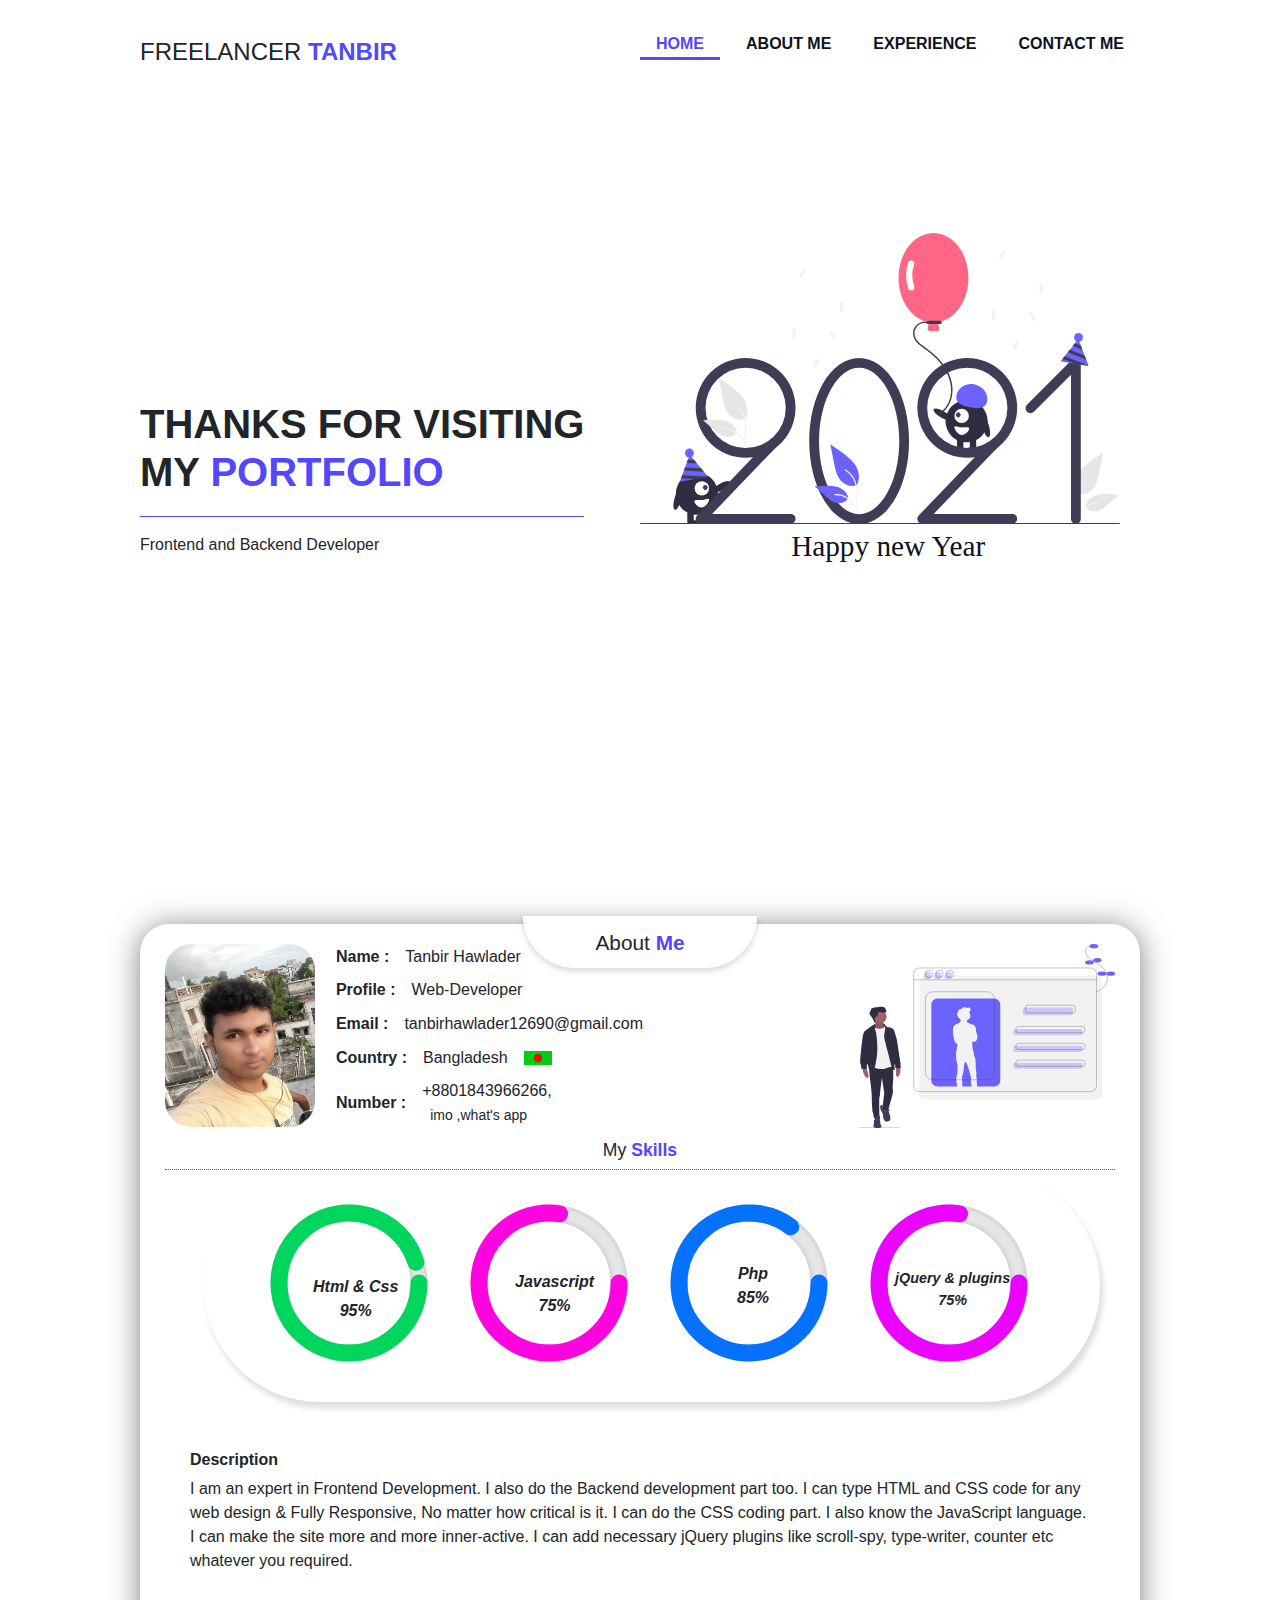
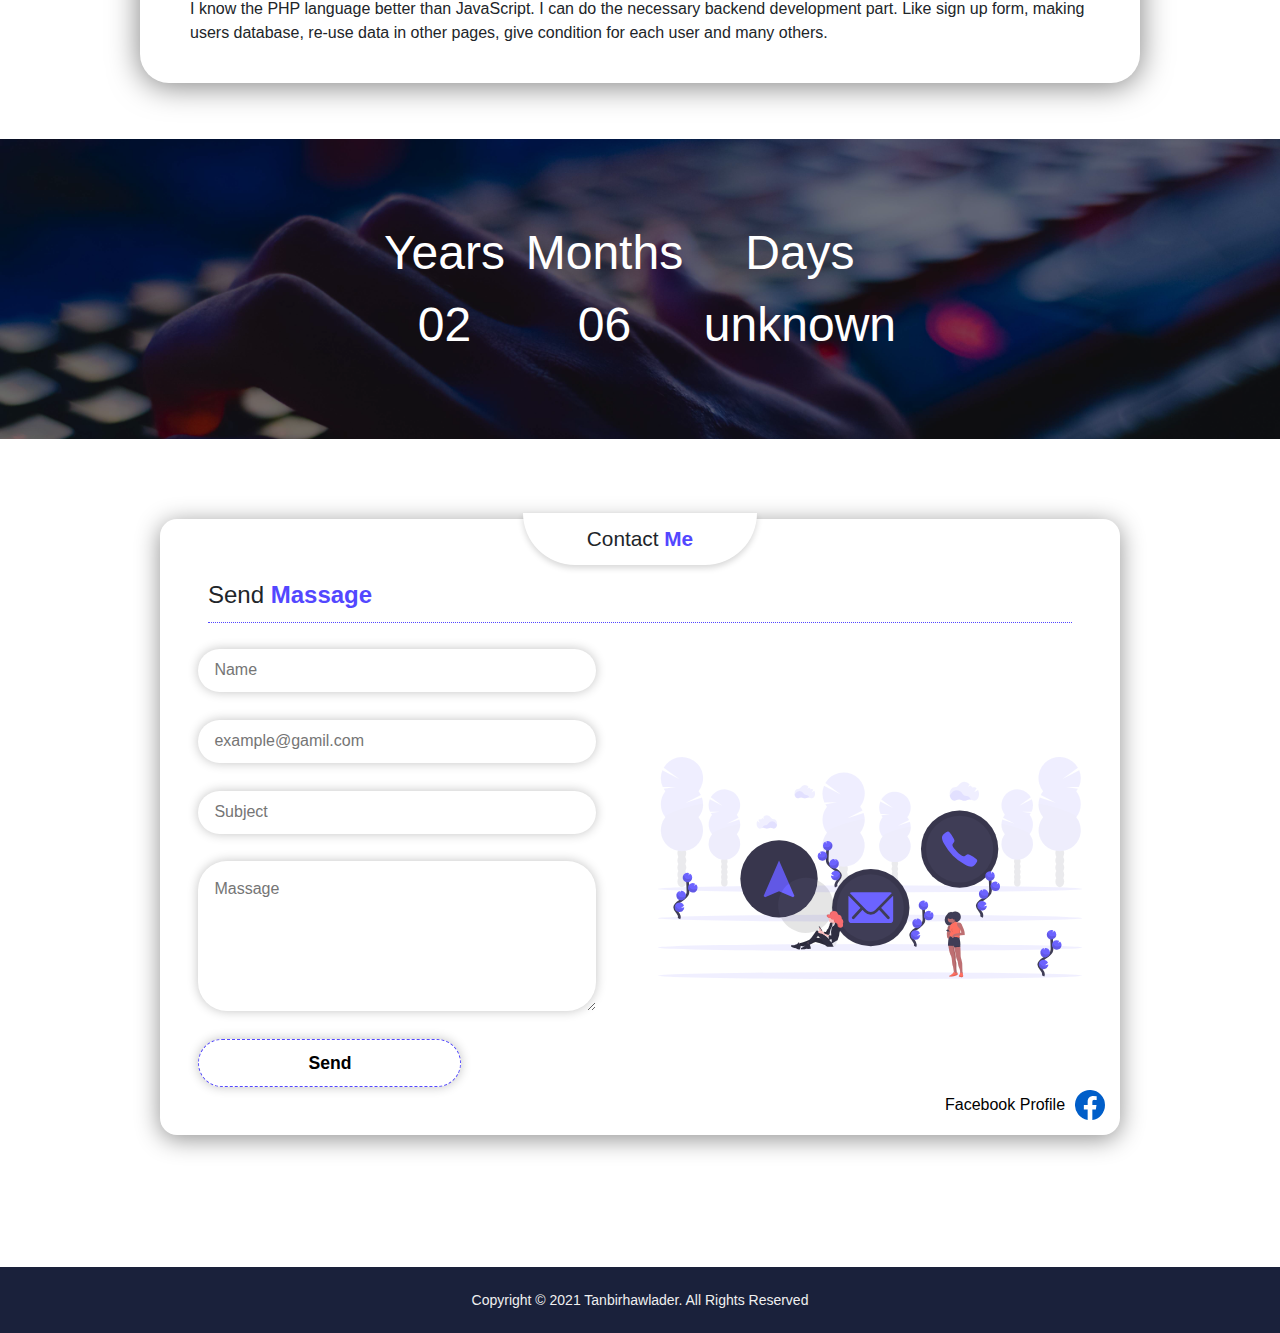
==== index.html @ 5770272d "first commit" ====
<!DOCTYPE html>
<html lang="en">
<head>
    <meta charset="UTF-8">
    <meta name="viewport" content="width=device-width, initial-scale=1.0">
    <title>Portfolio</title>
    <link rel="stylesheet" href="bootstrap-5.0.1-dist/css/bootstrap.min.css">
    <link rel="stylesheet" href="css/menu.css">
    <link rel="stylesheet" href="css/intro.css">
    <link rel="stylesheet" href="css/about_me.css">
    <link rel="stylesheet" href="css/experience.css">
    <link rel="stylesheet" href="css/contact.css">
    <link rel="stylesheet" href="css/footer.css">
    <style>
        
      

    </style>
</head>
<body>
  <section>
      
        <div class="menu_back fixed_area" id="fix_area" id="mainNav">
            <nav class="container_1 navigation nav">
                <div class="logo">
                    <span>Freelancer <strong class="c">Tanbir</strong></span>
                    <img id="toggle_nav" class="bar" src="image/Icon awesome-bars.svg" alt="" srcset="">  
                </div>
                <ul class="menu" id="menu">
                   <li class="current"> <a data-scroll  href="#home" class="link_menu   js-scroll">Home</a></li>
                   <li> <a  data-scroll href="#about" class="link_menu js-scroll">About me</a></li>
                   <li> <a data-scroll  href="#experience" class="link_menu js-scroll">Experience</a></li>
                   <li> <a data-scroll  href="#contact" class="link_menu js-scroll">Contact Me</a></li>
                </ul>
        
            </nav>
        </div>
       



  </section>

  <section>
        
    <div class="container_2 db_col" id="home">
        <div class="col_1">
            <div class="items">
                <h2>Thanks For visiting<br>
                my <strong class="c">PORTFOLIO</strong></h2>
                <div class="tags_">Frontend and Backend Developer</div>
            </div>

        </div>
        <div class="col_2">
        <img class="intro_img" src="image/Group 42.svg" alt="" srcset="">

        </div>

    </div>
</section>
<div id="about" style="margin-bottom: 8rem;"></div>


<section >
    <div class="about_area" >
    <div class="container_3">
        <div class="about_form">
            <div class="header_about_me"><div>About <strong>Me</strong></div></div>
            <div class="ab_row_one">
                <div class="pro_file">
                    <div class="dual_img"><img class="profile_img" src="image/tanbir.jpg" alt="" srcset=""><img class="dis_none" src="image/Group 63.svg" alt="" srcset=""></div>
                    
                    <div class="name_values">
                        <div class="line_"><strong>Name    :</strong> Tanbir Hawlader</div>
                        <div class="line_"><strong>Profile :</strong> Web-<span>Developer</span> </div>
                        <div class="line_"><strong>Email :</strong> tanbirhawlader12690@gmail.com</div>
                        <div class="line_"><strong>Country :</strong> Bangladesh <div class="flag"></div></div>
                        <div class="line_ big_line"><strong>Number :</strong> <span> +8801843966266, <br><small style="margin-left: 0.5rem;"> imo ,what's app</small></span></div>
                    </div>
                </div>
                <div class="profile_show_img"><img src="image/Group 63.svg" alt="" srcset=""></div>
            </div>
            <div class="ab_row_two"></div>
            

<div class="h3">My <span>Skills</span> </div>

<div class="container flex">
<div class="area">
    <div class="loader_area">
        <div class="area_in html">
            <svg>
        
                <circle cx="70" cy="70" r="70px" filter="url(#inset-shadow)"></circle>
                <circle cx="70" cy="70" r="70px"></circle>
        
            </svg>
            <div class="inner_text">
                <div class="header_in">Html & Css</div>
                <div class="number_persent"><span class="count">95</span>%</div>
            </div>
        </div>
        <div class="area_in javascript">
            <svg>
                <circle cx="70" cy="70" r="70px" filter="url(#inset-shadow)"></circle>
                <circle cx="70" cy="70" r="70px"></circle>
        
            </svg>
            <div class="inner_text">
                <div class="header_in">Javascript</div>
                <div class="number_persent"><span class="count">75</span>%</div>
            </div>
        </div>
    </div>
    <div class="loader_area">
        <div class="area_in php">
            <svg>
                <circle cx="70" cy="70" r="70px" filter="url(#inset-shadow)"></circle>
                <circle cx="70" cy="70" r="70px"></circle>
        
            </svg>
            <div class="inner_text">
                <div class="header_in">Php</div>
                <div class="number_persent"><span class="count">85</span>%</div>
            </div>
        </div>
        <div class="area_in jQuery">
            <svg>
                <circle cx="70" cy="70" r="70px" filter="url(#inset-shadow)"></circle>
                <circle cx="70" cy="70" r="70px"></circle>
        
            </svg>
            <div class="inner_text">
                <div class="header_in">jQuery & plugins</div>
                <div class="number_persent"><span class="count">75</span>%</div>
            </div>
        </div>
    </div>
    
</div>
</div>













<style>
   
</style>




<svg class="p_ab">
<filter id="inset-shadow" x="-50%" y="-50%" width="200%" height="200%">
    <feComponentTransfer in=SourceAlpha>
        <feFuncA type="table" tableValues="1 0" />
    </feComponentTransfer>
    <feGaussianBlur stdDeviation="3" />
    <feOffset dx="0" dy="0" result="offsetblur" />
    <feFlood flood-color="rgba(0, 0, 0,0.40)" result="color" />
    <feComposite in2="offsetblur" operator="in" />
    <feComposite in2="SourceAlpha" operator="in" />
    <feMerge>
        <feMergeNode in="SourceGraphic" />
        <feMergeNode />
    </feMerge>
</filter>
</svg>





<div class="description">
<h3>Description</h3>
<div class="describe" id="dec">
    I am an expert in Frontend Development. I also do the Backend development part too. I can type HTML and CSS code
    for any
    web design & Fully Responsive, No matter how critical is it. I can do the CSS coding part. I also know the
    JavaScript
    language. I can make the site more and more inner-active. I can add necessary jQuery plugins like scroll-spy,
    type-writer, counter etc whatever you required.<br><br>

    I know the PHP language better than JavaScript. I can do the necessary backend development part. Like sign up
    form,
    making users database, re-use data in other pages, give condition for each user and many others.<br>
<div id="experience"></div>
</div></div>






<script src="image/svg/jq/jquery/jquery.min.js"></script>
<script src="image/svg/jq/counterup/jquery.counterup.js"></script>

<script src="image/svg/jq/counterup/jquery.waypoints.min.js"></script>
<script>
$('.count').counterUp({
    delay: 10,
    time: 1000
})
</script>


        </div>
    </div>
    </div>
</section>

<section>
    <div class="super_container experience">
        
        <img class="background_img" src="image/typing.jpg" alt="" srcset="">
        <div class="black_overlay"></div>
       <div class="all_numbers">
           <div class="num_se_">
               <div class="num_types">Years</div>
               <div class="num_numbers">02</div>
           </div>
        <div class="num_se_">
            <div class="num_types">Months</div>
            <div class="num_numbers">06</div>
        </div>
        <div class="num_se_">
            <div class="num_types">Days</div>
            <div class="num_numbers">unknown</div>
        </div>
       </div>
    </div>
</section>


<section>
    <div class="container_3">
        <div class="contact_form_back">
            <div class="contact_header_text">
                <div>Contact <strong class="c">Me</strong></div>
            </div>
            <div class="contact_title">Send <strong class="c"> Massage</strong></div>
            <div class="contact_row" id="contact">
                <form id="form_contact" action="massage.html" method="get">


                    <div class="contact_all_inputs">

                        <input title="This is only for presentation . This is not going to work" name="name" type="text" class="contact_form_input" placeholder="Name">
                        <input title="This is only for presentation . This is not going to work"  name="email" type="email" class="contact_form_input" placeholder="example@gamil.com">
                        <input title="This is only for presentation . This is not going to work"  name="subject" type="text" class="contact_form_input" placeholder="Subject">
                        <textarea title="This is only for presentation . This is not going to work"  name="massage" class="contact_form_input contact_massage"
                            placeholder="Massage"></textarea>
                        <input title="This is only for presentation . This is not going to work"  class="contact_form_input contact_submit" value="Send" type="submit">


                    </div>
                </form>
                <img class="contact_image" src="image/Group 23.svg" alt="" srcset="">
            </div>
            <a class="facebook_title" href="">Facebook Profile <img src="image/Icon awesome-facebook.svg" alt=""
                    srcset=""></a>
        </div>
    </div>
</section>
<footer>
    <div class="area_footer">
        <small>  Copyright &copy; 2021 Tanbirhawlader. All Rights Reserved</small>
     </div>
</footer>

  <script src="js/JQuery.js"></script>
 
    <script src="js/jquery.nav.js"></script>
  <script src="bootstrap-5.0.1-dist/js/bootstrap.min.js"></script>
  <script src="js/main.js"></script>
</body>

</html>
---- css/menu.css ----
.c{
            color:rgb(83, 71, 255) !important;
        }
        .bc{
            background-color:rgb(83, 71, 255);
        }
        *{
            font-family:'Segoe UI', Tahoma, Geneva, Verdana, sans-serif;
            border: 0;
            padding:0;
            margin:0;
            outline:none;
            transition: 0.3s;
            box-sizing:content-box;
        }
         .fixed_area{
            width: 100%;
            position:fixed;
            left: 0;
            top:0;
            z-index: 1000000;
             border-bottom: 3px solid rgba(83, 71, 255,0);
        }
        .menu_back{
            width: 100%;
           
        
        }
        .menu_back::after{
            background:rgb(83, 71, 255);
            height:3px;
            width:100%;
            position:absolute;
            bottom:0;
            left:0;
            animation: menu_bottom 1.5s;
        }
        @keyframes menu_bottom{
            0%{
                width:0%
            }100%{
                width:100%;
            }
        }

        .container_1{
            max-width: 1366px;
            width:90%;
            margin:auto;
        }
        .navigation{
            display: flex;
            justify-content: space-between;
            align-items: center;
            padding:1em 0em;
        }
        .logo{
            font-size: 1.5rem;
            font-weight: 400;
            width:18%;
            text-transform: uppercase;
        }
        .menu{
            width: 40%;
            display: flex;
            justify-content: space-between;
            align-items: center;
            list-style: none;
        }
        #menu li {
              padding: 1em 0em;
              
            }
        
        .link_menu{
            color: #0C1126;
            text-decoration: none;
            font-weight: 600;
            text-transform: uppercase;
            padding: 0.5em 1em;
            font-size: 1rem;
            position: relative;

        }
        .link_menu:hover{
            color:rgb(83, 71, 255);
        }
     /**   .link_menu::before{
            content: "";
            background-color:rgb(83, 71, 255);
            width: 0%;
            height:3px;
            position: absolute;
            top:0;
            right:0;
            transition: 0.5s;
        }
        .link_menu:hover::before,.link_menu:focus::before{
           width: 100%;
        }*/
       .current .link_menu{
            color:rgb(83, 71, 255);
        }
       .current .link_menu::after{
            content: "";
            background-color:rgb(83, 71, 255);
            width: 0%;
            height:3px;
            position: absolute;
            bottom:0;
            left:0;
            transition: 0.5s;
        }
        
        
       .current .link_menu::after {
            width: 100%;
            animation: active 0.5s;

        }
        @keyframes active {
            0%{
                width: 0%;
            }
            100%{
                width: 100%;
            }
        }
        .bar{
            display: none;
        }
        @media(max-width: 1651px){
               .navigation{
                  max-width: 1160px;

              }
              .logo{
                  width: 40%;
              }
              .menu{
                  width: 50%;
              }
        }

        
        @media(max-width: 1390px){
              .navigation{
                  max-width: 1000px;

              }
              .logo{
                  width: 40%;
              }
              .menu{
                  width: 50%;
              }
        }
        @media(max-width: 800px){
            .navigation{
                flex-direction: column;
                align-items: center;
                width:95%;
                margin: auto;
                position: relative;
                padding:1em 0em 0rem 0rem;
            }
            .logo{
                display: flex;
                justify-content: space-between;
                align-items:center;
                width: 100% ;
                z-index:10;
                font-size:1.4rem;
                background-color:#fff;
            }
            .bar{
                width: 2rem;
                display: block;
            }
            .menu{
                flex-direction:column;
                
                text-align: center;
                padding: 0.5em 0em;
                overflow: hidden;
                max-height: 0;
                
                
               
              
               
                width: 35%;
                z-index:1;
            }
            .menu_active{
                
                max-height:240px ;
              
            }
            .border_bottom{
  border-bottom: 3px solid rgb(83, 71, 255);
            }
            .link_menu{
                width: 100%;
               
                padding: 0.5em 1em;
                text-align: center;
                
            }
            
            

        }
        @media(max-width: 1181px) and (min-width:801px){
            .navigation{
                width:95%;
                margin: auto;


            }
            .menu{
                width:50%;
                font-size:1rem;
            }

        }
        @media(max-width: 905px){
               .menu{
                width:56%;
                font-size:1rem;
            }
        }
        @media(max-width: 808px){
             .menu{
                width:60%;
                font-size:1rem;
            }
        }
---- css/intro.css ----
.c{
            color:rgb(83, 71, 255) !important;
        }
        .bc{
            background-color:rgb(83, 71, 255);
        }
        *{
            font-family:'Segoe UI', Tahoma, Geneva, Verdana, sans-serif;
            border: 0;
            padding:0;
            margin:0;
            outline:none;
            transition: 0.3s;
        }
       
        .menu_back{
            width: 100%;
            background-color: rgb(255,255,255);
        }
        .container_2{
            max-width: 1366px;
            width:100%;
            margin:auto;
            min-height: 700px;
        }
        @media(max-width: 1651px){
               .container_2{
                  max-width: 1160px;
                  width:95%;

              }
             
        }
        
        .db_col{
            display: flex;
            justify-content: space-between;
            align-items: center;
            padding:3rem 0rem;
            min-height: 600px;
           

        }
        .items h2{
            font-size: 3.1rem;
            font-weight: 700;
            border-bottom:1px solid rgb(83, 71, 255);
            text-transform: uppercase;
            padding: 0.5em 0rem;
            margin-bottom: 1rem;
            padding-top: 10rem;

        }
        .col_2{
            width: 50%;
            
              min-height: 28rem;
              position: relative;
            
           
        }
        .intro_img{
            width:80% ;
           position: absolute;
           right: -8%;
           top: 10%;
            
        }
        @media(max-width: 1400px){
            .db_col{
            display: flex;
            justify-content: space-between;
            align-items: center;
            padding:3rem 0rem;
            min-height: 28rem;
            max-width:1100px;
            margin:auto
           

        }
            .items h2{
            font-size: 2.5rem;
            font-weight: 700;
            border-bottom:1px solid rgb(83, 71, 255);
            text-transform: uppercase;
            padding: 0.5em 0rem;
            margin-bottom: 1rem;
            padding-top: 10rem;

        }
        .col_2{
            width: 50%;
            
              min-height: 28rem;
              position: relative;
              display: flex;
              align-items: center;
              
            
           
        }
        .intro_img{
            width:30rem ;
           position: static;
           
            
        }
        }

         @media(max-width: 1390px){
             .container_2,.db_col{
            max-width: 1000px;
            width:100%;
            margin:auto;
            min-height: 700px;
        }
         }
         @media(max-width: 1150px){
             .container_2{
                 margin-top: 5rem !important;
             }

               .db_col{
            display: flex;
            justify-content: space-between;
            align-items: center;
            padding:3rem 0rem;
            min-height: 28rem;
            max-width:800px;
            margin:auto;
            flex-direction: column;
           

        }
        .col_1{
            order: 2;
            
        }
            .items h2{
            font-size: 2.5rem;
            font-weight: 700;
            border-bottom:1px solid rgb(83, 71, 255);
            text-transform: uppercase;
            padding: 0.5em 0rem;
            
            
            text-align: center;

        }
        .tags_{
            text-align: center;
        }
        .col_2{
            order: 1;
            width: 70%;
            
              
              position: relative;
              display: flex;
              align-items: center;
              min-height: 0;
              
            
           
        }
        .intro_img{
            width:100% ;
           position: static;
           
            
        }



         }
         @media(max-width: 600px){
             .container_2{
                 margin:auto;
                 margin-top: 8rem !important;
                  margin-bottom: 8rem !important;
                  
             }

               .db_col{
            display: flex;
            justify-content: space-between;
            align-items: center;
            padding:3rem 0rem;
            min-height: 0;
            max-width:800px;
            margin:auto;
            flex-direction: column;
           

        }
        .col_1{
            order: 2;
            
        }
            .items h2{
            font-size: 1.5rem;
            font-weight: 700;
            border-bottom:1px solid rgb(83, 71, 255);
            text-transform: uppercase;
            padding: 0.5em 0rem;
            
            
            text-align: center;

        }
        .tags_{
            text-align: center;
        }
        .col_2{
            order: 1;
            width: 70%;
            
              
              position: relative;
              display: flex;
              align-items: center;
              min-height: 0;
              
            
           
        }
        .intro_img{
            width:100% ;
           position: static;
           
            
        }



         }
---- css/about_me.css ----
.c{
            color:rgb(83, 71, 255) !important;
        }
        .bc{
            background-color:rgb(83, 71, 255);
        }
        *{
            font-family:'Segoe UI', Tahoma, Geneva, Verdana, sans-serif;
            border: 0;
            padding:0;
            margin:0;
            outline:none;
            transition: 0.3s;
        }
        .menu_back{
            width: 100%;
        }
          .about_area{
            max-width: 1366px;
            width:100%;
            margin:auto;
            margin-bottom: 3.5em;
            
        }
        .ab_row_one{
          padding-top: 1rem;
            max-width: 1250px;
            width: 100%;
            display: flex;
            justify-content:space-between;
            align-items: center;
            margin:auto;

        }
         @media(max-width: 1651px){
               .about_area{
                  max-width: 1160px;
                  width:100%;

              }
              .ab_row_one{
                  max-width: 1160px;
                  width: 95%;
              }
             
        }
       
           @media(max-width: 1390px){
              .about_area{
            max-width: 1000px;
            width:100%;
            
        }
           }
        .flag{
            width:28px;
            height: 14px;
            background-color:#00CC14;
            position: relative;
            margin-left: 1rem;
        }
        .flag::after{
            content: "";
            position: absolute;
        height: 8px;
        width: 8px;
        border-radius: 50%;
        background-color: red;
        left: 10px;
        top:3px;

        }
        .about_form{
            background-color:rgb(255,255,255);
            border-radius: 29px;
            box-shadow:0px 3px 31px rgba(0,0,0,0.50);
            min-height: 759px;
            margin-top: 3rem;
            position: relative;
        }
        .header_about_me{
              position: absolute;
             
              
              width: 100%;
             display: flex;
             align-items:center;
             justify-content:center;
              left: 0;
              top: -1%;
            
              z-index: 10000;
             

        }
        .header_about_me div{
            width: 234px;
             padding:0.5em 0em;
             background-color: #fff;
              border-bottom-left-radius: 200px;
              border-bottom-right-radius: 200px;
              font-size: 1.3rem;
              text-align: center;
                box-shadow: 0 3px 6px rgba(0, 0, 0, 0.16) ;

        }
        .header_about_me strong {
            font-weight: 600;
            color:rgb(83, 71, 255)
        }
         
        @media(max-width: 1390px){
            .ab_row_one{
          padding-top: 1rem;
            max-width: 1100px;
            width: 100%;
            display: flex;
            justify-content:space-between;
            align-items: center;
            margin:auto;

        }
        }
       
        .pro_file{
            width: 45%;
            display: flex;
            justify-content: space-between;
            align-items: center;
        }
         @media(max-width: 1390px){
            .ab_row_one{
                max-width: 950px;
            }
             .pro_file{
                 width: 52%;
             }
        }
        .profile_img{
            width: 150px;
            border-radius: 26px;

        }
        .line_{
            font-size: 1rem;
            padding:0.3em 1em;
            display:flex ;
            align-items: center;
            justify-content:flex-start
        }
        .line_ strong{
            padding-right: 1rem;;
        }
        .profile_show_img{
          width: 27%;
        }
        .profile_show_img img{
            width: 100%;
        }
        .h3{
            margin-top: -5rem;
            font-size: 1.1rem;
            font-weight: 400;
            text-align: center;
            width:95%;
            border-bottom:1px dotted rgba(83, 71, 255);
            margin: auto;
            padding:0.5rem 0rem;
        }
        .h3 span{
            font-weight: 600;
            color: rgb(83, 71, 255);
        }
        .dis_none{
            display: none;
            
        }
        @media(max-width: 1178px){
            .pro_file{
                width: 60%;
            }
           
            .ab_row_one{
                width:92%;
                padding-top: 3rem;
            }
            .about_form{
                width: 95%;
                margin:auto;
            }
            .line_{

            }
        }

         @media(max-width: 965px){

            .pro_file{
                width: 500px;
            }
         
        }
         @media(max-width: 850px){
             .ab_row_one{
                 flex-direction: column;
                 align-items: center;
                 padding-top: 0rem;
             }
            .profile_show_img{
                width: 100%;
               display: flex;
               align-items: center;
               justify-content: center;
               order: 1;
               margin-bottom: 2rem;
               display:none
            }
              .dis_none{
                display: block !important;
                width: 60%;
               
            }
            .dual_img{
               
width: 95%;
margin: auto;
display: flex;
align-items: center;
justify-content: space-between;
            }
            .dual_img .profile_img{
                width: 30%;
                border-radius: 5px;
            }
            
            .pro_file{
                order: 2;
                width: 90%;
                justify-content: flex-start;
                 margin-top: 2rem;
            }
            .name_values{
                width: 100%;
                margin-top: 2rem;
            }
            
             .pro_file{
                flex-direction: column;
            }
        }
        @media(max-width:706px){
          
            .pro_file{
                flex-direction: column;
            }
            .profile_img{
                max-width: 200px;
                width: 95%;
            }
        }
         @media(max-width: 500px){
            
            .big_line span{
                display: flex;
                flex-direction: column;
                justify-content: flex-start;
            }
         }
         @media(max-width: 375px){
             
             .line_{
                font-size: 0.8rem !important;
            }
            .h3{
                 border-bottom:0;
                 margin-top: 1rem;
                 background-color:rgb(255,255,255);
                 width: 50%;
                 text-align:center;
                 border-radius: 50px;
                 box-shadow: 0px 3px 6px rgba(0, 0, 0, 0.16);
                 margin-bottom: 1rem;

            }

         }










































  
        .p_ab {
            position: absolute;
            z-index:1000000
        }
    
        .container {
            max-width: 1366px;
            margin: auto;
        }
    
        .flex {
            display: flex;
            align-items: center;
            justify-content: center;
            min-height: 200px;
    
        }
        @media(max-width:1000px){
 .about_form{
                 padding-bottom: 4rem;
             }
        }
        
    
        @media(max-width:850px) {
           
            .container {
                max-width: 850px;
                margin: auto;
            }
        }
    
        .area {
            display: flex;
            align-items: center;
            justify-content: space-between;
            flex-wrap: wrap;
            padding: 1rem 3rem;
            border-radius: 500px;
            width: 800px;
            background-color: #fff;
            box-shadow: 3px 6px 6px rgba(0, 0, 0, 0.14);
        }
        .loader_area{
            width:50%;
            display: flex;
            align-items: center;
            justify-content:space-between
        }
        @media(max-width: 850px){
             .area {
                 flex-direction: column;
                 width: 400px;
                 border-radius: 15px;
             }
            .loader_area{
                width:100%;
            }
             

        }
        @media(max-width:750px){
                       .about_form{
                background-color: rgb(255,255,255);
    border-radius: 19px;
    box-shadow: 0px 3px 31px rgba(0,0,0,0.50);
    min-height: auto;
    margin-top: 3rem;
    position: relative;
    padding-bottom: 5rem;
}
        }
        @media(max-width: 522px){
            .area{
                width: 280px;
            }
            .loader_area{
                width: 100%;
                flex-direction: column;
            }
            .loader_area .area_in{
                width: 200px;
                margin: auto;
                
            }
 


            
          
        }
    
        svg {
            position: relative;
            width: 200px;
            height: 200px;
            z-index: 1000;
    
        }
    
        svg circle {
            height: 100%;
            width: 100%;
            stroke: #e6e6e6;
            stroke-width: 17px;
    
            stroke-linecap: round;
            fill: none;
            transform: translate(27px, 27px);
    
        }
    
        svg circle:nth-child(2) {
            stroke-dasharray: 440;
            stroke-dashoffset: 440;
        }
    
        svg circle:nth-child(2) {
            stroke-dashoffset: 44
                /*calc(440-(440 * 90)  /100  ) !important*/
            ;
            stroke: #00ff43;
        }
    
        .card:nth-child(2) svg circle:nth-child(2) {
            stroke-dashoffset: 66;
            stroke: #00a1ff;
        }
    
        .html svg circle:nth-child(2) {
            /*stroke-dashoffset:176;*/
            stroke-dashoffset: 22;
            -webkit-stroke-dashoffset: calc(440-(440*95)/100);
            -moz-stroke-dashoffset: calc(440-(440*95)/100);
            stroke: #00D65D;
            animation: dash 1.5s ease-in-out;
        }
    
        @keyframes dash {
            0% {
                stroke-dashoffset: 440;
                -webkit-stroke-dashoffset: calc(440-(440*0)/100);
                -moz-stroke-dashoffset: calc(440-(440*0)/100);
    
            }
    
            100% {
                stroke-dashoffset: 22;
                -webkit-stroke-dashoffset: calc(440-(440*60)/100);
                -moz-stroke-dashoffset: calc(440-(440*60)/100);
    
            }
        }
    
    
    
        .javascript svg circle:nth-child(2) {
            /*stroke-dashoffset:176;*/
            stroke-dashoffset: 100;
            -webkit-stroke-dashoffset: calc(440-(440*75)/100);
            -moz-stroke-dashoffset: calc(440-(440*75)/100);
            stroke: #ff04de;
            animation: dash2 1.5s ease-in-out;
        }
    
        @keyframes dash2 {
            0% {
                stroke-dashoffset: 440;
                -webkit-stroke-dashoffset: calc(440-(440*0)/100);
                -moz-stroke-dashoffset: calc(440-(440*0)/100);
    
            }
    
            100% {
                stroke-dashoffset: 100;
                -webkit-stroke-dashoffset: calc(440-(440*75)/100);
                -moz-stroke-dashoffset: calc(440-(440*75)/100);
    
            }
        }
    
        .php svg circle:nth-child(2) {
            /*stroke-dashoffset:176;*/
            stroke-dashoffset: 66;
            -webkit-stroke-dashoffset: calc(440-(440*85)/100);
            -moz-stroke-dashoffset: calc(440-(440*85)/100);
            stroke: #0471ff;
            animation: dash3 1.5s ease-in-out;
        }
    
        @keyframes dash3 {
            0% {
                stroke-dashoffset: 440;
                -webkit-stroke-dashoffset: calc(440-(440*0)/100);
                -moz-stroke-dashoffset: calc(440-(440*0)/100);
    
            }
    
            100% {
                stroke-dashoffset: 66;
                -webkit-stroke-dashoffset: calc(440-(440*85)/100);
                -moz-stroke-dashoffset: calc(440-(440*85)/100);
    
            }
        }
    
        .jQuery svg circle:nth-child(2) {
            /*stroke-dashoffset:176;*/
            stroke-dashoffset: 100;
            -webkit-stroke-dashoffset: calc(440-(440*85)/100);
            -moz-stroke-dashoffset: calc(440-(440*85)/100);
            stroke: #ea04ff;
           
            animation: dash4 1.5s ease-in-out;
        }
    
        @keyframes dash4 {
            0% {
                stroke-dashoffset: 440;
                -webkit-stroke-dashoffset: calc(440-(440*0)/100);
                -moz-stroke-dashoffset: calc(440-(440*0)/100);
    
            }
    
            100% {
                stroke-dashoffset: 100;
                -webkit-stroke-dashoffset: calc(440-(440*75)/100);
                -moz-stroke-dashoffset: calc(440-(440*75)/100);
    
            }
        }
    
        .area_in {
            position: relative;
    
        }
    
        .html .inner_text {
            position: absolute;
            top: 89px;
            left: 61px;
        }
    
        .javascript .inner_text {
            position: absolute;
            top: 84px;
            left: 63px;
        }
    
        .php .inner_text {
            position: absolute;
            top: 76px;
            left: 85px;
        }
    
        .jQuery .inner_text {
            position: absolute;
            top: 82px;
            left: 43px;
            font-size: 0.9rem;
        }
    
        .header_in {
            font-weight: 600;
            font-style: italic;
            text-align: center;
        }
    
        .number_persent {
            font-weight: 600;
            font-style: italic;
            text-align: center
        }
        .description{
            width: 90%;
            margin: auto;
            font-size: 1rem;
            margin-top: 3rem;
        }
        .description h3{
            font-size: 1rem;
            font-weight: bold;
            margin-bottom: 0.5rem;
        }
---- css/experience.css ----
.super_container{
            width: 100%;
            box-sizing: border-box;
            margin-top:8rem;
            margin-bottom:8rem;
            
        }
        .experience{
            position: relative;
            overflow: hidden;
            display:flex;
            align-items: center;
            justify-content: center;
            min-height:300px;
            width: 100%;
            margin:auto
            
        }
        
        .experience img{
            position: absolute; 
            width: 100%;
            top: -10rem;
            left: 0;
        }
       
        .all_numbers{
            width: 40%;
            margin:0 auto;
            z-index: 10;
            display: flex;
            align-items: center;
            justify-content: space-between;
        }
      
        .num_se_{
            display: flex;
            flex-direction:column;
        }
        .num_se_ div{
            width: 100%;
            text-align: center;
            font-size:3rem;
            font-weight: 300;
            color: #fff;
        }
        .black_overlay{
            position: absolute;
            width: 100%;
            height: 100%;
            background:rgba(0,0,0,0.50);
            top: 0;
            left: 0;
        }
          @media(max-width:1040px){
            .all_numbers{
              width: 60%;
            }
            .num_se_ div{
                font-size: 2rem;
            }
            .experience img{
                top: 0;
            }
        }
         @media(max-width:459px){
             .experience{min-height: 150px;
             
             }
             .num_se_ div{
                 font-size:1.3rem;
             }

         }
---- css/contact.css ----
.c {
            color: rgb(83, 71, 255) !important;
        }

        .bc {
            background-color: rgb(83, 71, 255);
        }

        * {
            font-family: 'Segoe UI', Tahoma, Geneva, Verdana, sans-serif;
            border: 0;
            padding: 0;
            margin: 0;
            outline: none;
            transition: 0.3s;
        }

        .container_3 {
            max-width: 1366px;
            width: 100%;
            margin: auto;
            min-height: 700px;
            margin-top: 5rem;
        }

        .contact_form_back {
            width: 1366px;
            background-color: rgb(255, 255, 255);
            box-shadow: 0 4px 25px rgba(0, 0, 0, 0.44);
            border-radius: 17px;
            position: relative;
            padding: 3rem 0rem;
        }

        .contact_header_text {
            position: absolute;


            width: 100%;

            left: 0;
            top: -1%;

            z-index: 10000;

            font-size: 1.3rem;
            text-align: center;
            display: flex;
            align-items: center;
            justify-content: center;
        }

        .contact_header_text div {
            box-shadow: 0 3px 6px rgba(0, 0, 0, 0.16);
            background-color: #fff;
            width: 234px;
            border-bottom-left-radius: 200px;
            border-bottom-right-radius: 200px;
            padding: 0.5em 0em;
        }

        .contact_title {
            margin: auto;
            font-size: 1.5rem;
            width: 90%;
            padding: 0.4em 0em;
            border-bottom: 1px dotted rgb(83, 71, 255);
            margin-bottom: 1.6rem;

        }

        .contact_row {
            display: flex;
            justify-content: space-between;
            align-items: center;
            max-width: 92%;
            width: 99%;
            margin: auto;
        }



        .contact_row form {
            width: 48%;
        }

        .contact_all_inputs {
            display: flex;
            flex-direction: column;
            min-height: 510px;
            justify-content: space-between;
            align-items: flex-start;
            max-width: 550px;
            width: 95%;


        }

        .contact_form_input {
            background-color: rgb(255, 255, 255);
            box-shadow: 0px 0px 11px rgba(0, 0, 0, 0.24);
            padding: 0.6rem 1rem;
            border-radius: 50px;
            width: 100%;
            box-sizing: border-box;
        }
        .contact_form_input:hover,.contact_form_input:focus{
            box-shadow: 0px 0px 11px rgba(0, 59, 253, 0.616);
        }


        .contact_massage {
            height: 150px;
            padding: 1rem;
            border-radius: 29px
        }

        .contact_submit {
            font-size: 1.1rem;
            font-weight: 600;
            text-align: center;
            width: 263px;
            border: 1px dashed rgb(83, 71, 255);
            cursor: pointer;

        }

        .contact_submit:hover,
        .contact_submit:focus {
            background-color: rgb(83, 71, 255);
            color: rgb(255, 255, 255);
        }

        .contact_image {
            width: 48%;
        }

        .facebook_title {
            display: flex;
            align-items: center;
            justify-content: space-between;
            position: absolute;
            right: 15px;
            bottom: 15px;
            width: 160px;
            text-align: center;
            font-weight: 500;
            text-decoration: none;
            color: rgba(0, 0, 0, 1);
        }

        .facebook_title:hover,
        .facebook_title:focus {
            color: rgb(83, 71, 255);
        }

        .facebook_title img {
            width: 30px;
        }
        @media(max-width: 1651px){
            .contact_form_back {
                max-width: 1160px;
                width: 95%;
                max-width: 75%;
                margin: auto;

            }

        }

        @media(max-width: 1390px) {
            .contact_form_back {
                width: 75%;
                max-width: 75%;
                margin: auto;

            }
        }
          @media(max-width:1366px){
               .contact_row form{
                   width: 35%;
               }
               .contact_row form{
                   width:45% ;
               }
               .contact_all_inputs{
                   min-height: 438px;
                   width: 100%;
               }

          }

        @media(max-width:1166px) {

            .contact_row {
                max-width: 90%;
                flex-direction: column;
            }
             .contact_row form{
                 width: 98%;
             }

            .contact_all_inputs {
                width: 90%;
                margin: auto;
            }

            #form_contact {
                order: 2;
            }

            .contact_image {
                order: 1;
                width: 85%;
                padding: 2rem 0rem;
                margin: auto;
                margin-bottom: 3rem;
            }

            .contact_form_input {
                width: 95%;
                margin: auto;
            }
        }
        @media(max-width: 1000px) {
            .contact_form_back {
                width: 85%;
                max-width: 87%;
                margin: auto;

            }
            .contact_row form{
                width: 100%;
            }
            .contact_form_input{
                width: 98%;
            }
        }
        @media(max-width: 600px){
          .contact_massage{
              border-radius: 8px;
          }
          
        }

        @media(max-width: 500px) {
            .contact_form_back {
                width: 97%;
                max-width: 97%;
                margin: auto;
                

            }
        }
        @media(max-width: 400px){
            .contact_form_back {
                width: 100%;
                max-width: 100%;
                margin: auto;

            }
        }
---- css/footer.css ----
#scroll_top {
                position: fixed;
                bottom: 20px;
                right: 20px;
                background-color: rgb(235, 0, 0);
                height: 50px;
                width: 50px;
                border-radius: 50%;
            }
    
            footer {
                width: 100%;
                background-color: #1A213B;
                margin-top: 3rem;
            }
    
            .area_footer {
                padding: 1.3rem 0rem;
                text-align: center;
                color: rgb(240, 240, 240)
            }
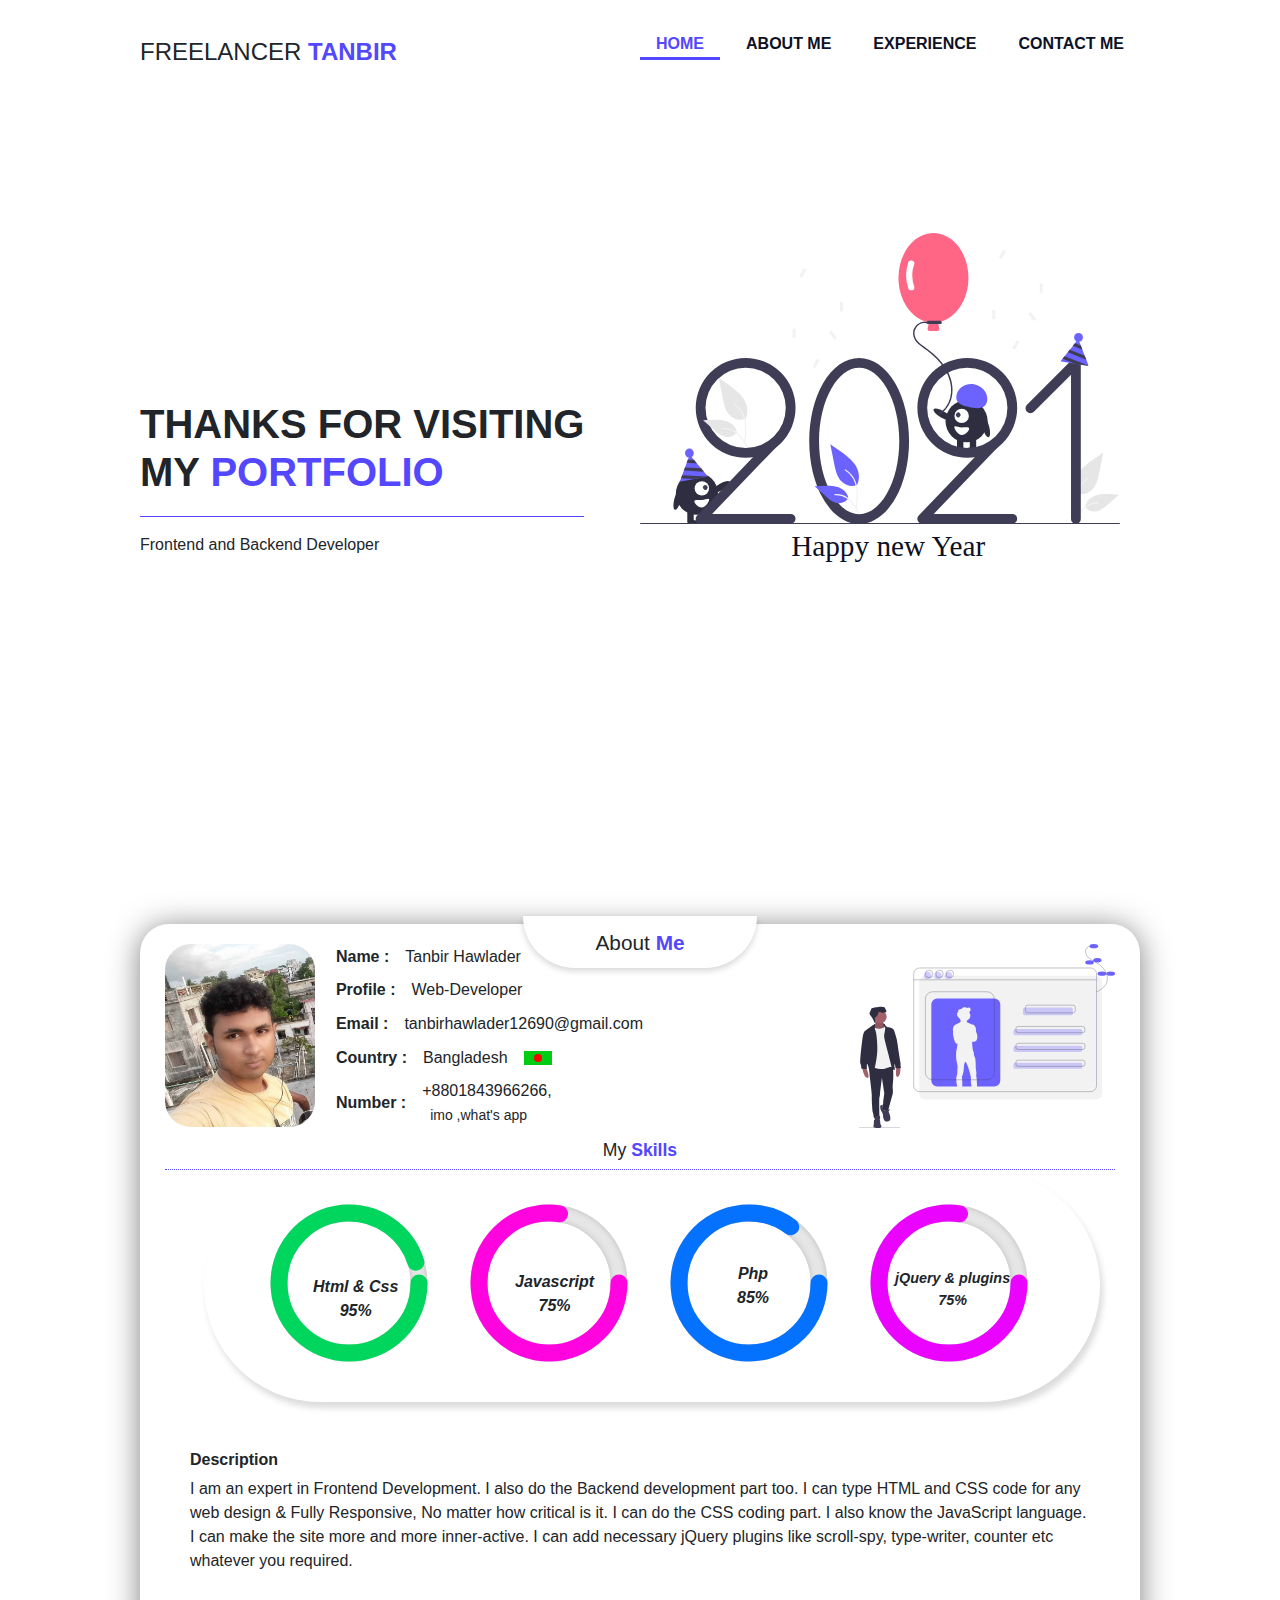
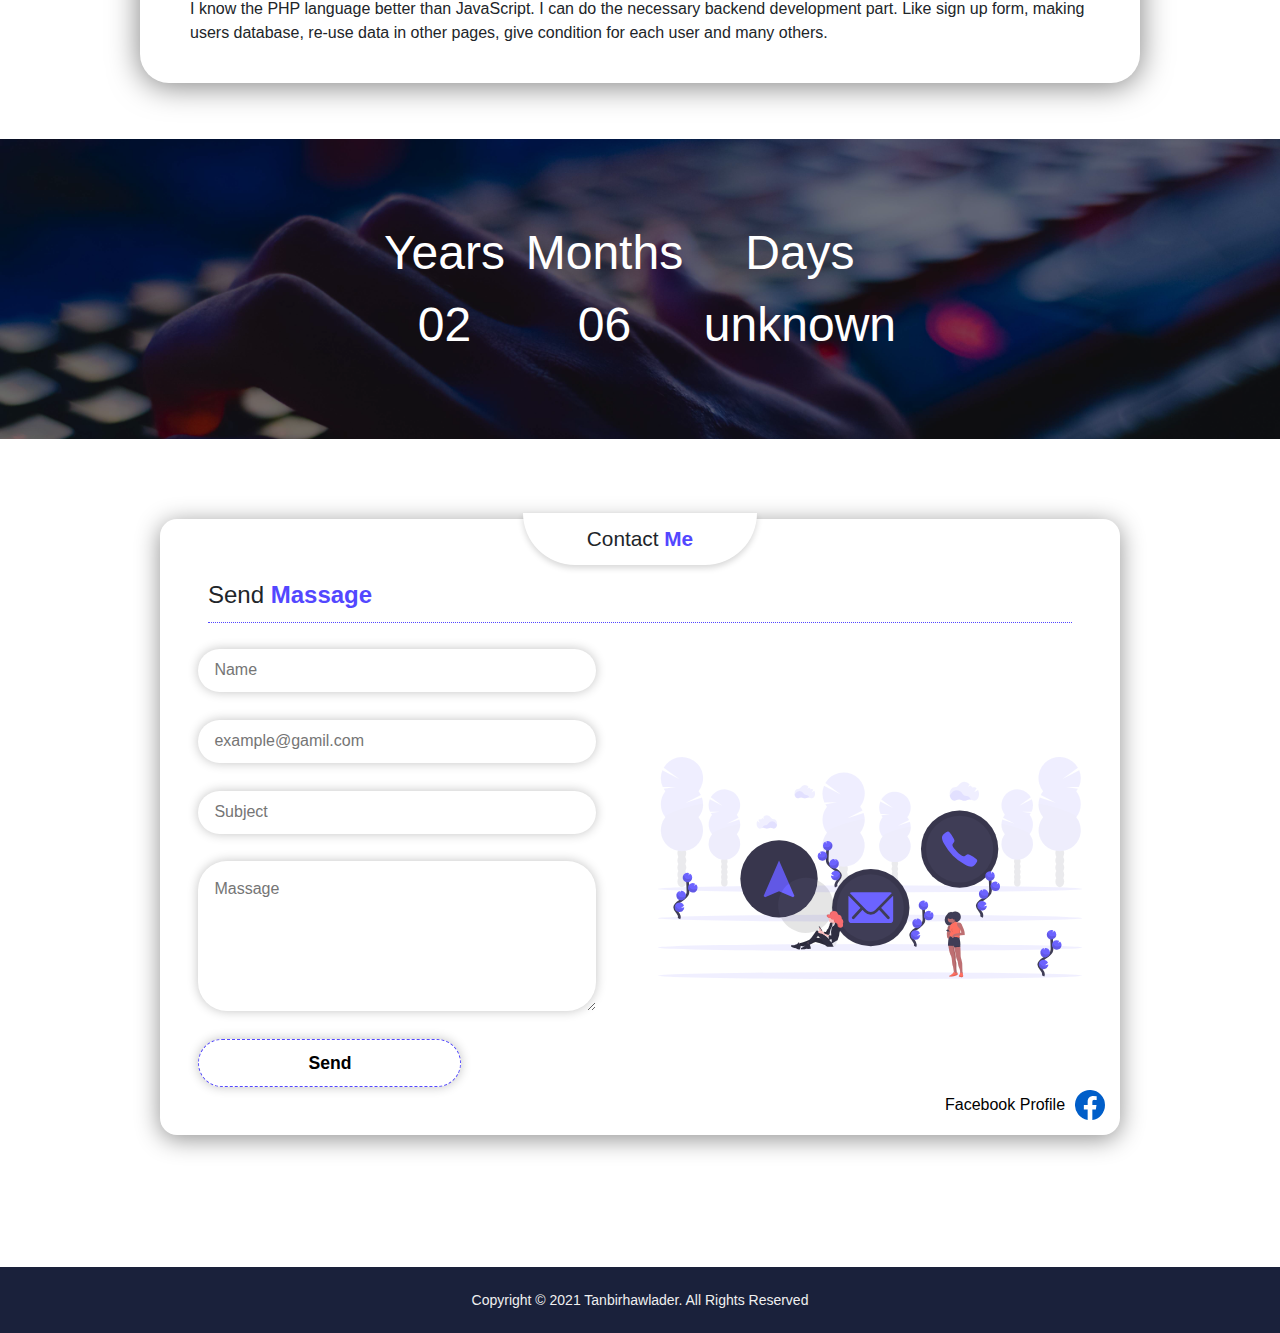
==== commit 0bd7d1bf: "first commit2" ====
--- a/index.html
+++ b/index.html
@@ -267,7 +267,7 @@
                 </form>
                 <img class="contact_image" src="image/Group 23.svg" alt="" srcset="">
             </div>
-            <a class="facebook_title" href="">Facebook Profile <img src="image/Icon awesome-facebook.svg" alt=""
+            <a class="facebook_title" href="https://www.facebook.com/tanbir.hawlader.792">Facebook Profile <img src="image/Icon awesome-facebook.svg" alt=""
                     srcset=""></a>
         </div>
     </div>
